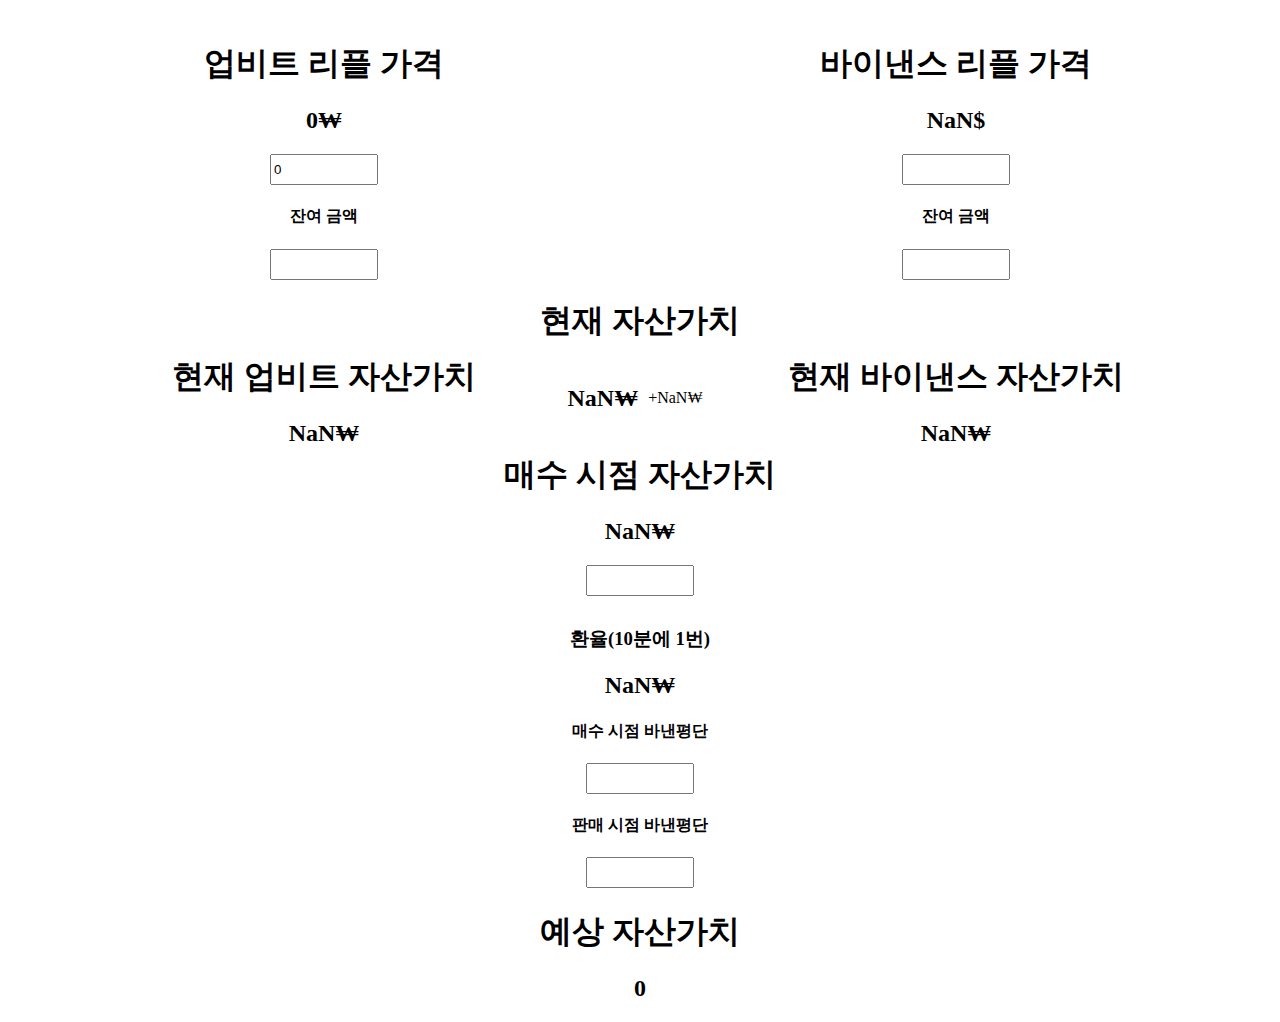
==== index.html @ 0f082248 "고도화" ====
<!DOCTYPE html>
<html lang="en">
<head>
  <meta charset="UTF-8">
  <meta name="viewport" content="width=device-width, initial-scale=1.0">
  <title>Document</title>
  <link rel="stylesheet" href="style.css" />
</head>
<body>
  <div class="top-container">
    <div class="my_upbit">
      <h1 id="upbitPriceTitle">업비트 리플 가격</h1>
      <h2 id="upbitPrice">0</h2>
      <div class="submitContainer">
        <input id="upbitInput" type="number" value = "0" />
        <h4 id="upbitDregsTitle">잔여 금액</h4>
        <input id=upbitDregsInput type="number" />
      </div>
    </div>
    <div class="my_binance">
      <h1 id="binancePriceTitle">바이낸스 리플 가격</h1>
      <h2 id="binancePrice">0</h2>
      <div class="submitContainer">
        <input id="binanceInput" type="number" />
        <h4 id="binanceDregsTitle">잔여 금액</h4>
        <input id=binanceDregsInput type="number" />
      </div>
    </div>
  </div>
  <div class="top-container">
    <div class="my_upbit">
      <h1 id="upbitValueTitle">현재 업비트 자산가치</h1>
      <h2 id="upbitValue"></h2>
    </div>
    <div class="my_binance">
      <h1 id="binanceValueTitle">현재 바이낸스 자산가치</h1>
      <h2 id="binanceValue">0</h2>
    </div>
  </div>
  <div class="top-container">
    <div class="my_upbit">
      <h1 id="currentValueTitle">현재 자산가치</h1>
      <div class="currentContainer">
        <h2 id="currentValue">0</h2>
        <p id = "benefit">11</p>
      </div>
        <h1 id="buyValueTitle">매수 시점 자산가치</h1>
        <h2 id="buyValue">0</h2>
        <input id=buyInput type="number" />
        <h3 id="ustdTitle">환율(10분에 1번)</h3>
        <h2 id="ustd">0</h2>
        <h4 id="sellBinanceTitle">매수 시점 바낸평단</h4>
        <input id=sellBinanceInput type="number" />
        <h4 id="buyBinanceTitle">판매 시점 바낸평단</h4>
        <input id=buyBinanceInput type="number" />
        <h1 id="expectationValueTitle">예상 자산가치</h1>
        <h2 id="expectationValue">0</h2>
    </div>
  </div>
  <script src="index.js"></script>
</body>
</html>
---- style.css ----
body {
  box-sizing: border-box;
}
.top-container {
  display: flex;
  width: 100%;
  height: 200px;
  justify-content: center;
  align-items: center;
  text-align: center;
  margin-top: 50px;
}
.my_upbit,
.my_binance {
  width: 50%;
}
input {
  width: 100px;
  height: 25px;
}
button {
  height: 30px;
}
.currentContainer {
  display: flex;
  justify-content: center;
  align-items: center;
  text-align: center;
}

#benefit {
  margin: 10px;
}

#ustdTitle {
  margin-top: 30px;
}
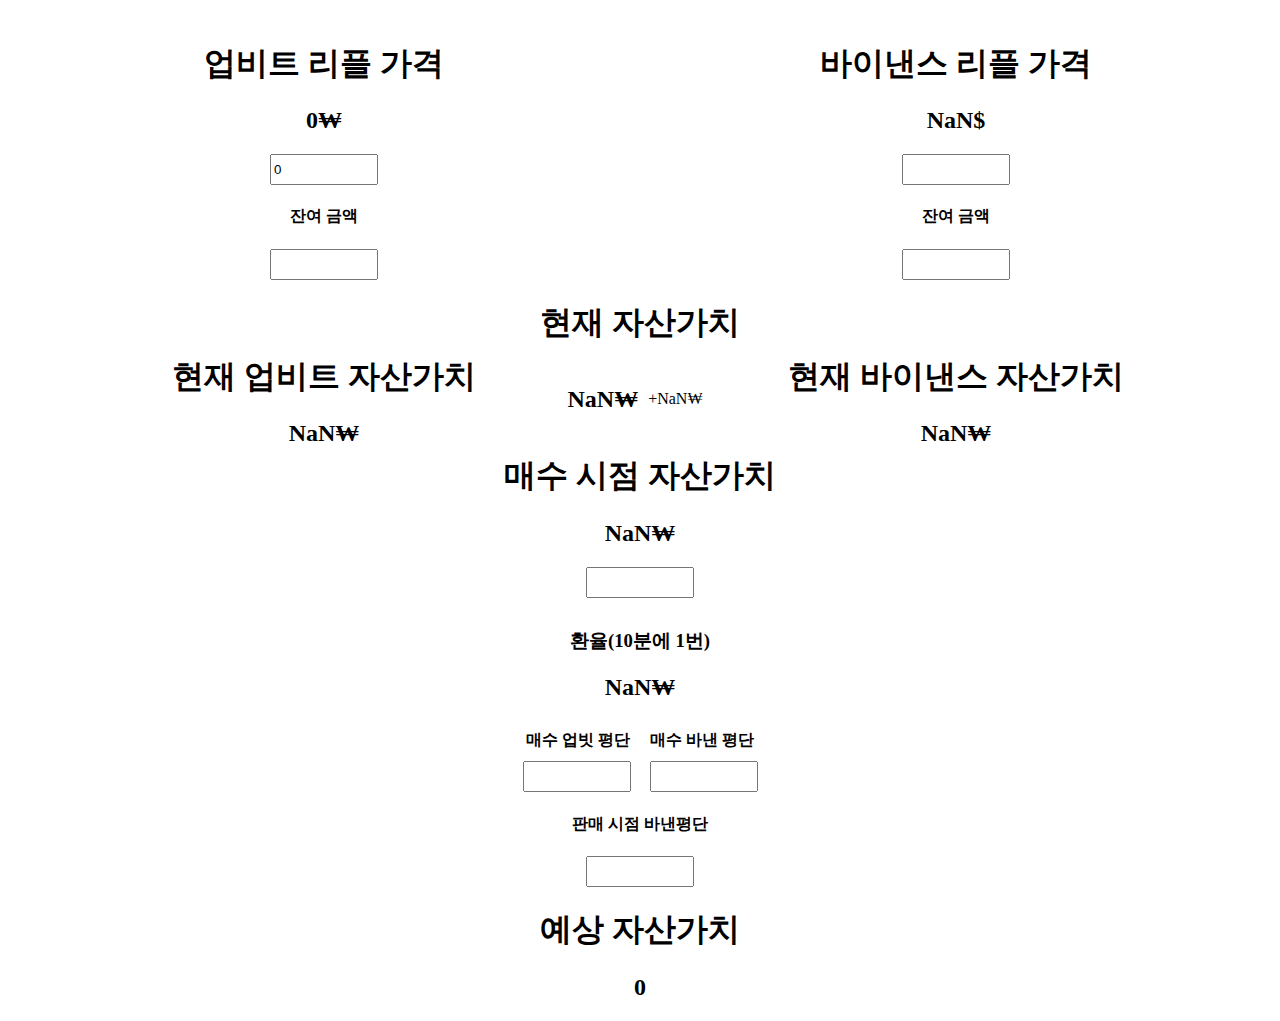
==== commit 069366bf: "매수시점자산가치 자동화" ====
--- a/index.html
+++ b/index.html
@@ -49,8 +49,14 @@
         <input id=buyInput type="number" />
         <h3 id="ustdTitle">환율(10분에 1번)</h3>
         <h2 id="ustd">0</h2>
-        <h4 id="sellBinanceTitle">매수 시점 바낸평단</h4>
-        <input id=sellBinanceInput type="number" />
+        <div class="currentContainer">
+          <h4 id="sellBinanceTitle">매수 업빗 평단</h4>
+          <h4 id="sellBinanceTitle">매수 바낸 평단</h4>  
+        </div>
+        <div>
+          <input id=sellUpbitInput type="number" />
+          <input id=sellBinanceInput type="number" />
+        </div>
         <h4 id="buyBinanceTitle">판매 시점 바낸평단</h4>
         <input id=buyBinanceInput type="number" />
         <h1 id="expectationValueTitle">예상 자산가치</h1>
--- a/style.css
+++ b/style.css
@@ -35,3 +35,10 @@
 #ustdTitle {
   margin-top: 30px;
 }
+
+#sellBinanceTitle {
+  margin: 10px;
+}
+#sellUpbitInput {
+  margin-right: 15px;
+}
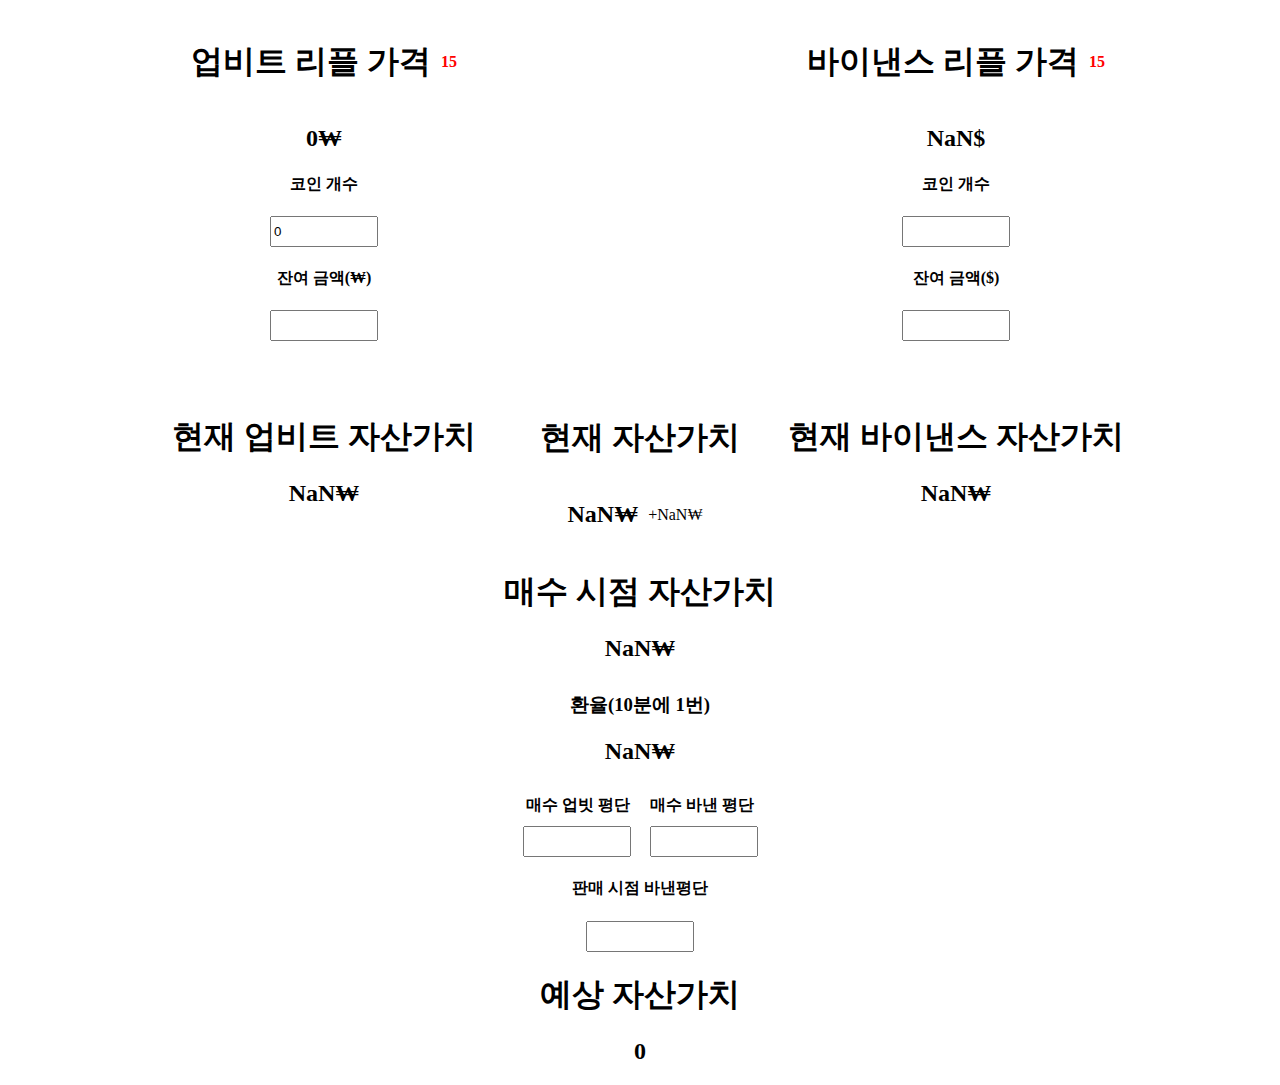
==== commit 7348d3fd: "타이머 추가" ====
--- a/index.html
+++ b/index.html
@@ -9,20 +9,28 @@
 <body>
   <div class="top-container">
     <div class="my_upbit">
-      <h1 id="upbitPriceTitle">업비트 리플 가격</h1>
+      <div class="currentContainer">
+        <h1 id="upbitPriceTitle">업비트 리플 가격</h1>
+        <span id="upbitPriceTimer" class="timer">15</span>
+      </div>
       <h2 id="upbitPrice">0</h2>
       <div class="submitContainer">
+        <h4 id="coinAmountTitle">코인 개수</h4>
         <input id="upbitInput" type="number" value = "0" />
-        <h4 id="upbitDregsTitle">잔여 금액</h4>
+        <h4 id="upbitDregsTitle">잔여 금액(₩)</h4>
         <input id=upbitDregsInput type="number" />
       </div>
     </div>
     <div class="my_binance">
-      <h1 id="binancePriceTitle">바이낸스 리플 가격</h1>
+      <div class="currentContainer">
+        <h1 id="binancePriceTitle">바이낸스 리플 가격</h1>
+        <span id="binancePriceTimer" class="timer">15</span>
+      </div>
       <h2 id="binancePrice">0</h2>
       <div class="submitContainer">
+        <h4 id="coinAmountTitle">코인 개수</h4>
         <input id="binanceInput" type="number" />
-        <h4 id="binanceDregsTitle">잔여 금액</h4>
+        <h4 id="binanceDregsTitle">잔여 금액($)</h4>
         <input id=binanceDregsInput type="number" />
       </div>
     </div>
@@ -46,7 +54,6 @@
       </div>
         <h1 id="buyValueTitle">매수 시점 자산가치</h1>
         <h2 id="buyValue">0</h2>
-        <input id=buyInput type="number" />
         <h3 id="ustdTitle">환율(10분에 1번)</h3>
         <h2 id="ustd">0</h2>
         <div class="currentContainer">
--- a/style.css
+++ b/style.css
@@ -8,7 +8,7 @@
   justify-content: center;
   align-items: center;
   text-align: center;
-  margin-top: 50px;
+  margin-top: 80px;
 }
 .my_upbit,
 .my_binance {
@@ -42,3 +42,9 @@
 #sellUpbitInput {
   margin-right: 15px;
 }
+
+.timer {
+  margin-left: 10px;
+  color: red;
+  font-weight: 700;
+}
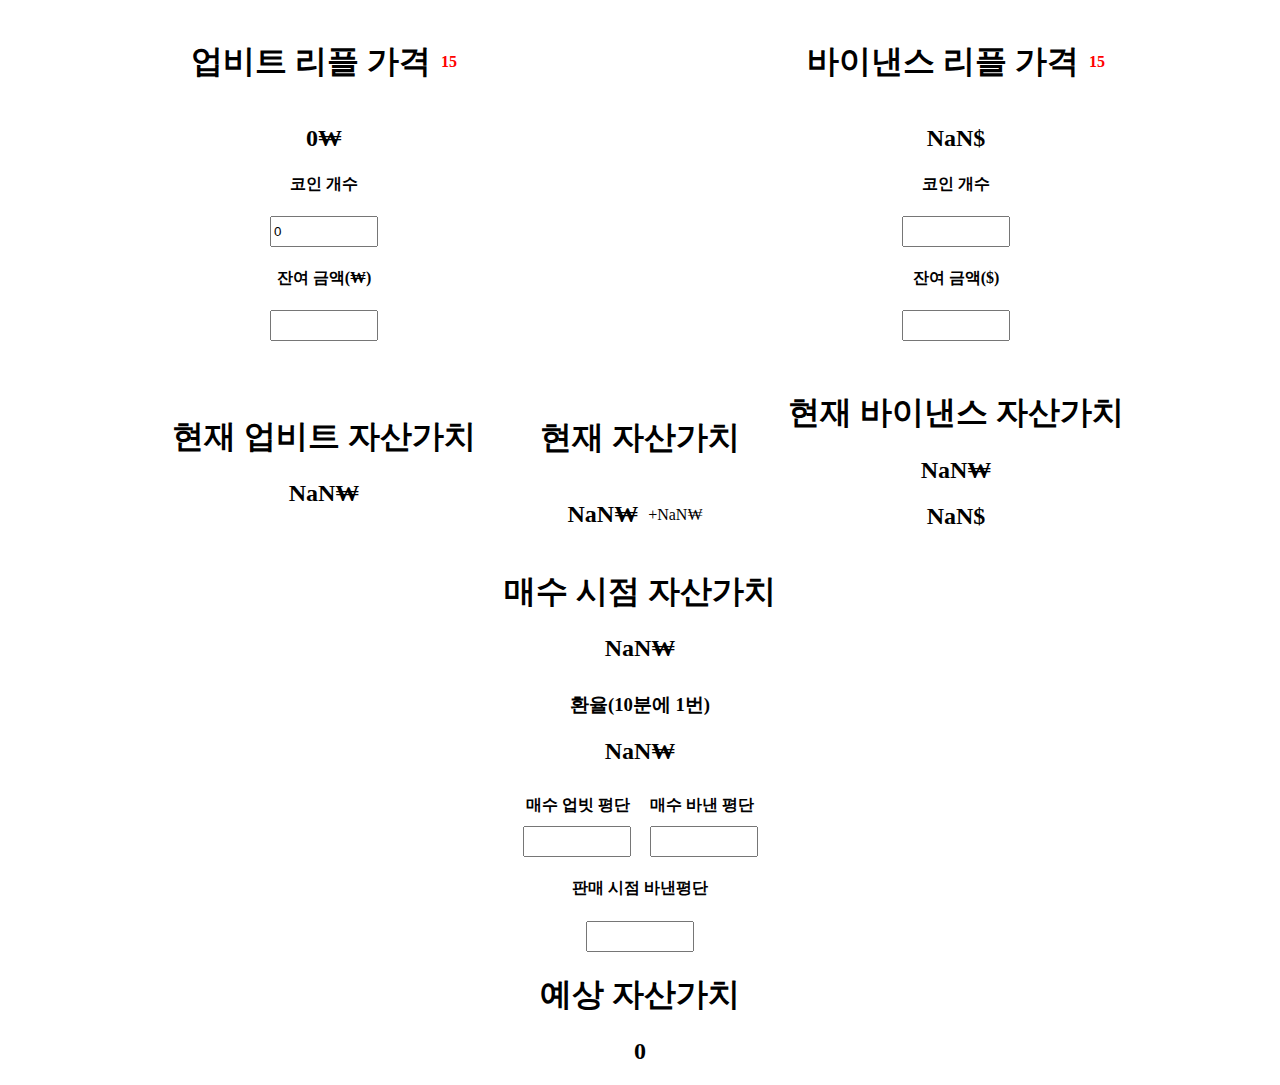
==== commit 8eb56fee: "리플가치 및 타이머 변경" ====
--- a/index.html
+++ b/index.html
@@ -43,6 +43,7 @@
     <div class="my_binance">
       <h1 id="binanceValueTitle">현재 바이낸스 자산가치</h1>
       <h2 id="binanceValue">0</h2>
+      <h2 id="binanceDalValue">0</h2>
     </div>
   </div>
   <div class="top-container">
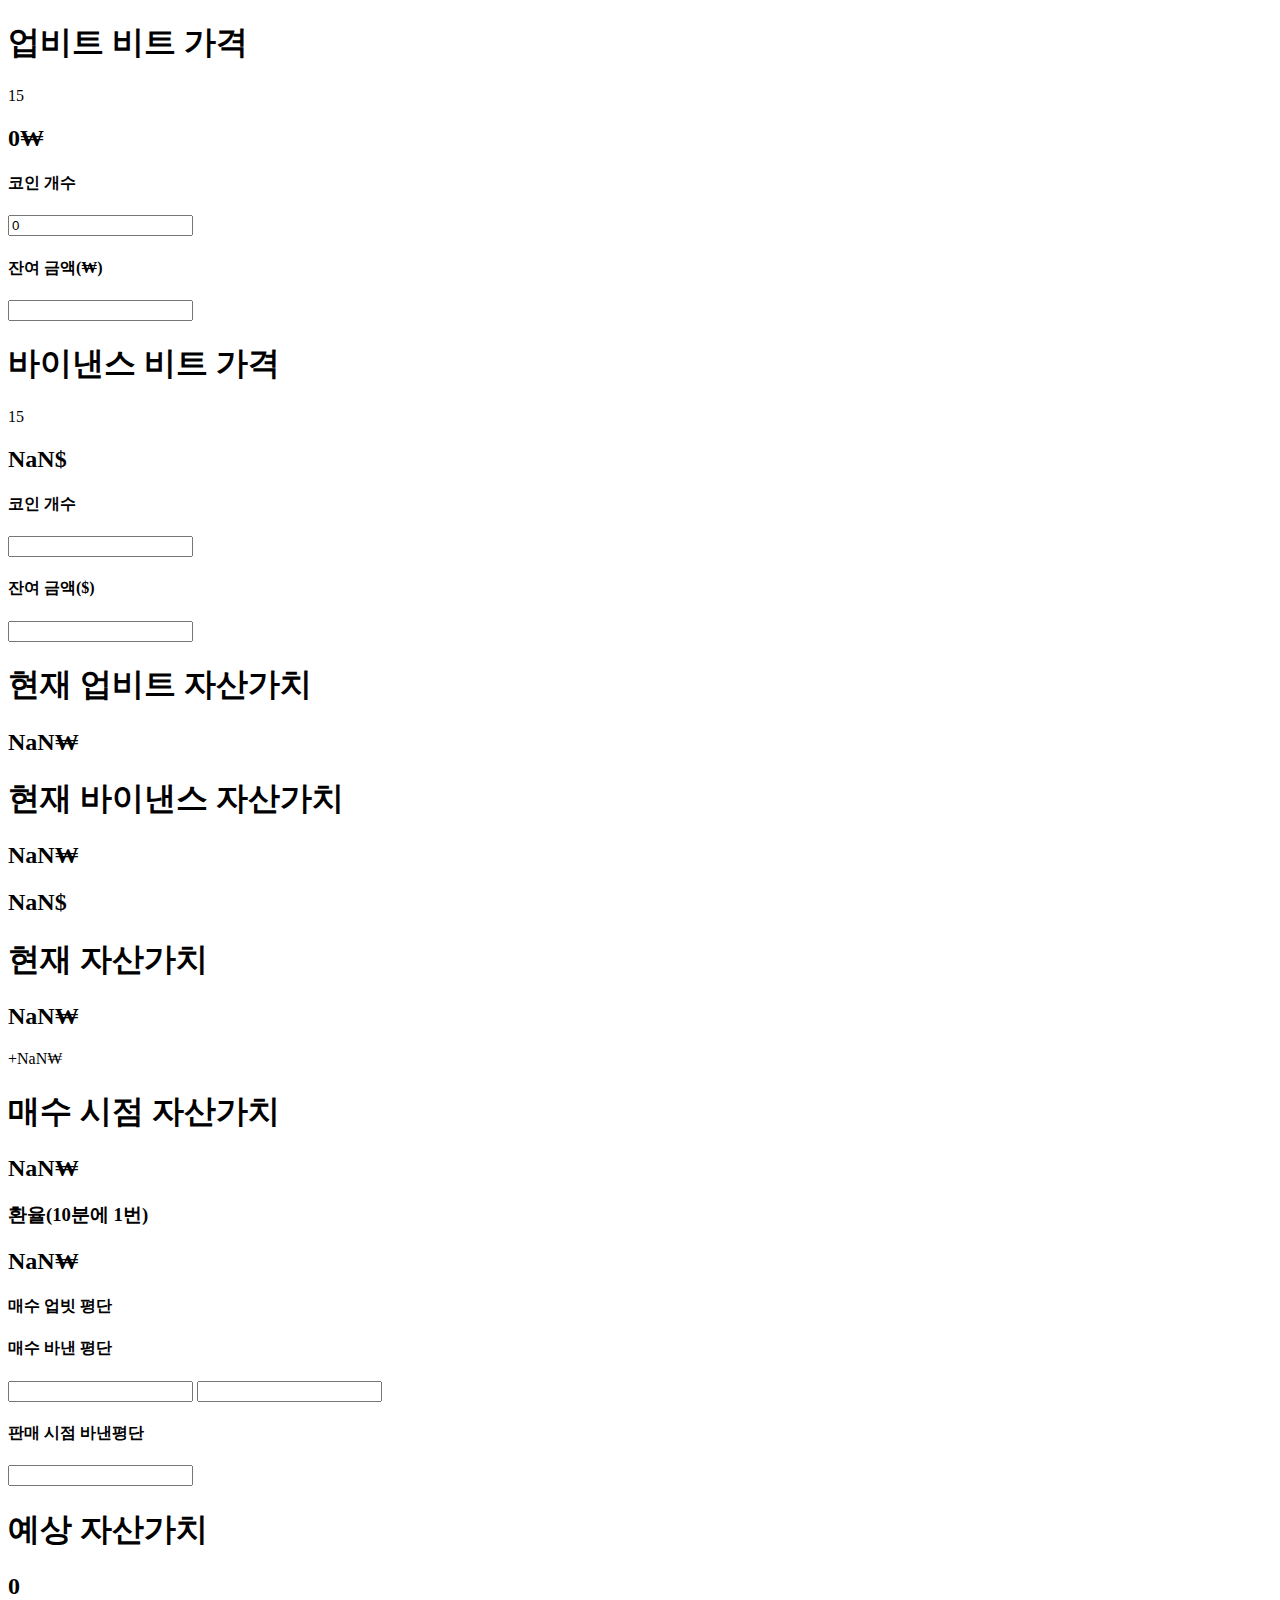
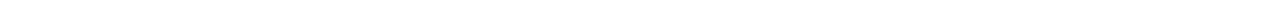
==== commit 5801c5fd: "BTC" ====
--- a/index.html
+++ b/index.html
@@ -10,7 +10,7 @@
   <div class="top-container">
     <div class="my_upbit">
       <div class="currentContainer">
-        <h1 id="upbitPriceTitle">업비트 리플 가격</h1>
+        <h1 id="upbitPriceTitle">업비트 비트 가격</h1>
         <span id="upbitPriceTimer" class="timer">15</span>
       </div>
       <h2 id="upbitPrice">0</h2>
@@ -23,7 +23,7 @@
     </div>
     <div class="my_binance">
       <div class="currentContainer">
-        <h1 id="binancePriceTitle">바이낸스 리플 가격</h1>
+        <h1 id="binancePriceTitle">바이낸스 비트 가격</h1>
         <span id="binancePriceTimer" class="timer">15</span>
       </div>
       <h2 id="binancePrice">0</h2>
--- a/style.css
+++ b/style.css
@@ -1,50 +1,18 @@
 body {
   box-sizing: border-box;
 }
-.top-container {
-  display: flex;
-  width: 100%;
-  height: 200px;
-  justify-content: center;
-  align-items: center;
-  text-align: center;
-  margin-top: 80px;
+ul {
+  list-style: none;
 }
-.my_upbit,
-.my_binance {
-  width: 50%;
-}
-input {
-  width: 100px;
-  height: 25px;
-}
-button {
-  height: 30px;
-}
-.currentContainer {
+.container {
   display: flex;
   justify-content: center;
   align-items: center;
-  text-align: center;
 }
-
-#benefit {
-  margin: 10px;
+.column {
+  width: 40%;
+  margin: 30px;
+  display: flex;
+  flex-direction: column;
+  justify-content: center;
 }
-
-#ustdTitle {
-  margin-top: 30px;
-}
-
-#sellBinanceTitle {
-  margin: 10px;
-}
-#sellUpbitInput {
-  margin-right: 15px;
-}
-
-.timer {
-  margin-left: 10px;
-  color: red;
-  font-weight: 700;
-}
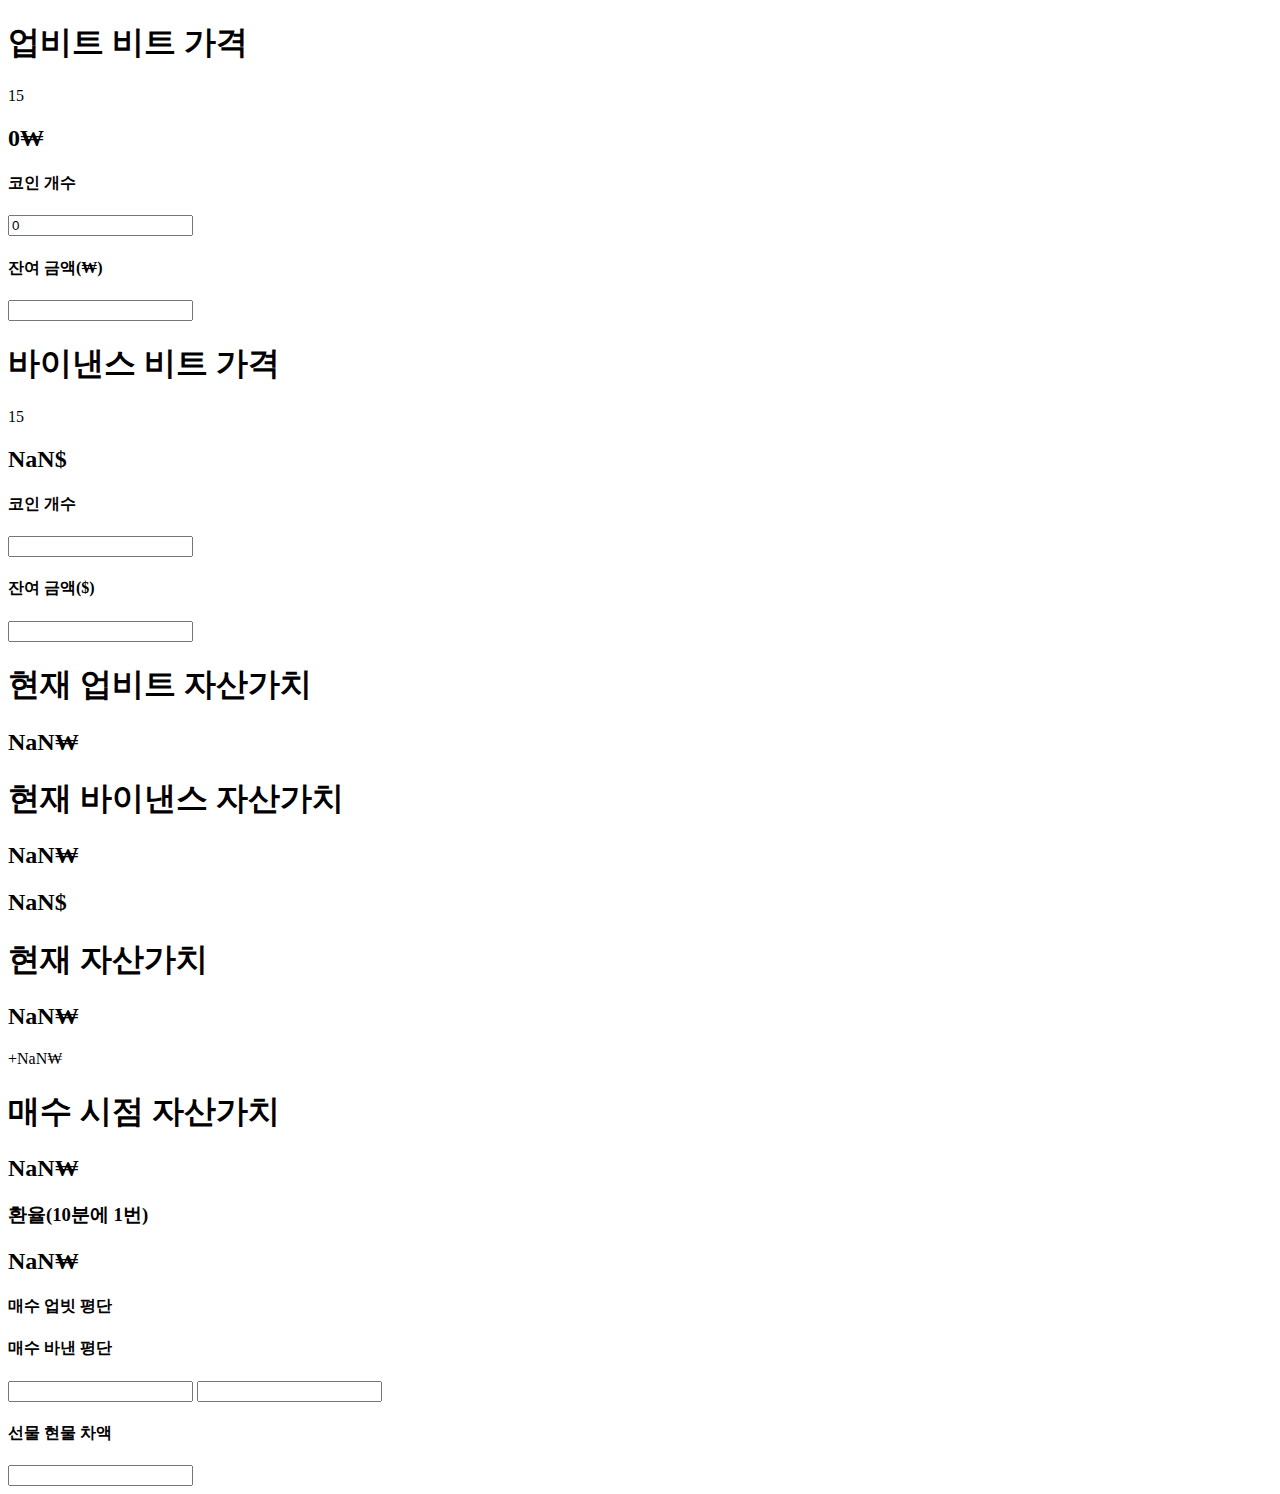
==== commit 3670c300: "e" ====
--- a/index.html
+++ b/index.html
@@ -65,10 +65,8 @@
           <input id=sellUpbitInput type="number" />
           <input id=sellBinanceInput type="number" />
         </div>
-        <h4 id="buyBinanceTitle">판매 시점 바낸평단</h4>
+        <h4 id="buyBinanceTitle">선물 현물 차액</h4>
         <input id=buyBinanceInput type="number" />
-        <h1 id="expectationValueTitle">예상 자산가치</h1>
-        <h2 id="expectationValue">0</h2>
     </div>
   </div>
   <script src="index.js"></script>
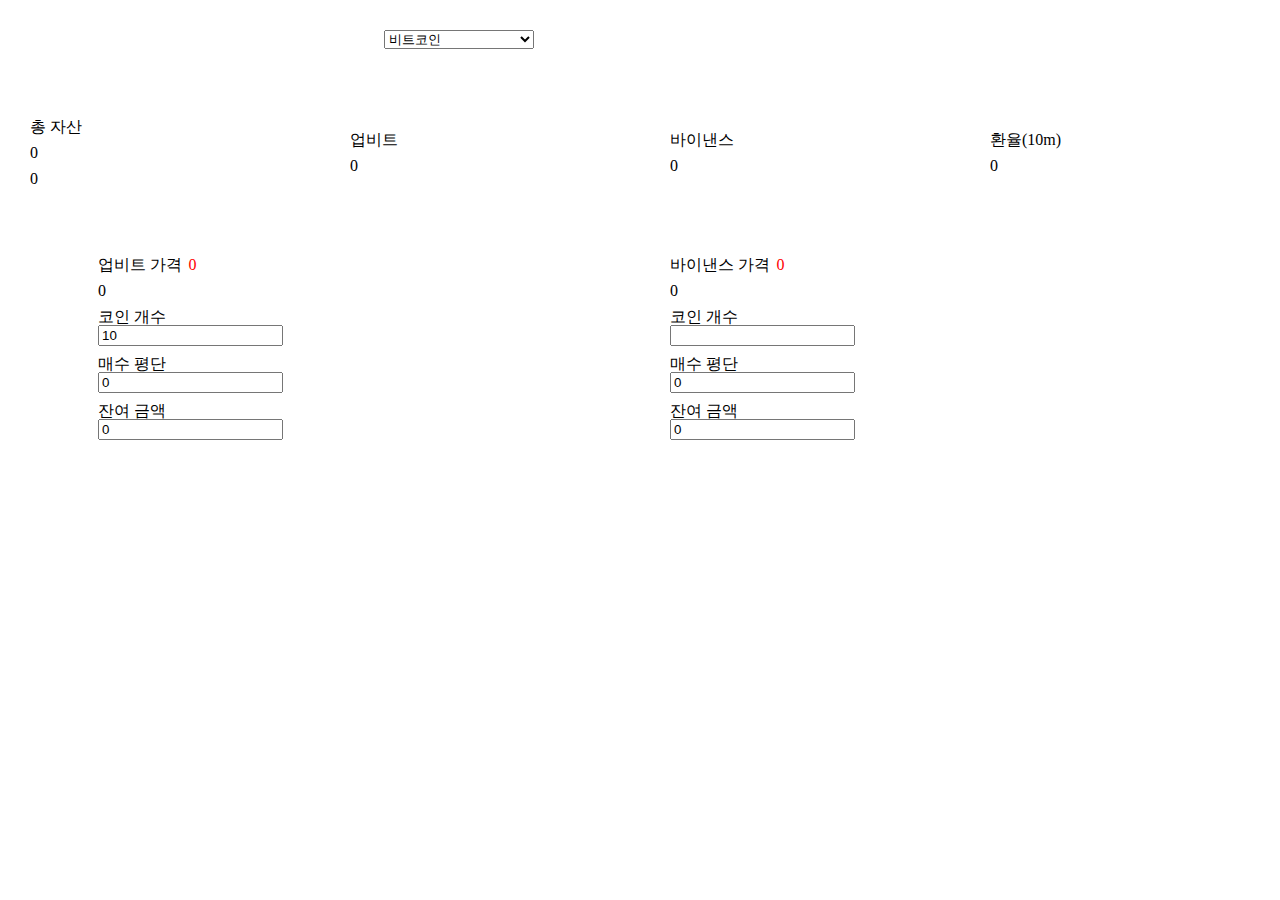
==== commit 6e1eb74c: "fundingTrading2.0" ====
--- a/index.html
+++ b/index.html
@@ -1,74 +1,105 @@
 <!DOCTYPE html>
 <html lang="en">
+
 <head>
   <meta charset="UTF-8">
   <meta name="viewport" content="width=device-width, initial-scale=1.0">
   <title>Document</title>
-  <link rel="stylesheet" href="style.css" />
+  <link rel="stylesheet" href="src/style.css" />
+  <link rel="stylesheet" href="src/reset.css" />
+  <style>
+    p {
+      margin-top: 10px;
+    }
+  </style>
 </head>
+
 <body>
-  <div class="top-container">
-    <div class="my_upbit">
-      <div class="currentContainer">
-        <h1 id="upbitPriceTitle">업비트 비트 가격</h1>
-        <span id="upbitPriceTimer" class="timer">15</span>
-      </div>
-      <h2 id="upbitPrice">0</h2>
-      <div class="submitContainer">
-        <h4 id="coinAmountTitle">코인 개수</h4>
-        <input id="upbitInput" type="number" value = "0" />
-        <h4 id="upbitDregsTitle">잔여 금액(₩)</h4>
-        <input id=upbitDregsInput type="number" />
-      </div>
-    </div>
-    <div class="my_binance">
-      <div class="currentContainer">
-        <h1 id="binancePriceTitle">바이낸스 비트 가격</h1>
-        <span id="binancePriceTimer" class="timer">15</span>
-      </div>
-      <h2 id="binancePrice">0</h2>
-      <div class="submitContainer">
-        <h4 id="coinAmountTitle">코인 개수</h4>
-        <input id="binanceInput" type="number" />
-        <h4 id="binanceDregsTitle">잔여 금액($)</h4>
-        <input id=binanceDregsInput type="number" />
+  <div class="middle-container container">
+    <div class="selectCoin column">
+      <div class="titleContainer">
+          <select name="coinChoice" class="coinChoice" onchange="settingCoin()">
+            <option value="BTC" selected>비트코인</option>
+            <option value="XRP">리플</option>
+            <option value="ETH">이더리움</option>
+          </select>
       </div>
     </div>
   </div>
-  <div class="top-container">
-    <div class="my_upbit">
-      <h1 id="upbitValueTitle">현재 업비트 자산가치</h1>
-      <h2 id="upbitValue"></h2>
+  <div class="top-container container">
+    <div class="binance_value column">
+      <div class="titleContainer">
+        <p id="totalValueTitle" class="title">총 자산</p>
+        <p id="totalValue" class="coin_value">0</p>
+        <p id="benefitValue" class="coin_value">0</p>
+      </div>
     </div>
-    <div class="my_binance">
-      <h1 id="binanceValueTitle">현재 바이낸스 자산가치</h1>
-      <h2 id="binanceValue">0</h2>
-      <h2 id="binanceDalValue">0</h2>
+    <div class="upbit_value column">
+      <div class="titleContainer">
+        <p id="upbitValueTitle" class="title">업비트</p>
+        <p id="upbitValue" class="coin_value">0</p>
+      </div>
+    </div>
+    <div class="binance_value column">
+      <div class="titleContainer">
+        <p id="binanceValueTitle" class="title">바이낸스</p>
+        <p id="binanceValue" class="coin_value">0</p>
+      </div>
+    </div>
+    <div class="exchange column">
+      <div class="titleContainer">
+        <p id="exchangeValueTitle" class="title">환율(10m)</p>
+        <p id="exchangeValue" class="coin_value">0</p>
+      </div>
     </div>
   </div>
-  <div class="top-container">
-    <div class="my_upbit">
-      <h1 id="currentValueTitle">현재 자산가치</h1>
-      <div class="currentContainer">
-        <h2 id="currentValue">0</h2>
-        <p id = "benefit">11</p>
+  <div class="middle-container container">
+    <div class="my_upbit column">
+      <div class="titleContainer">
+        <p id="upbitPriceTitle" class="title">업비트 가격<span class="upbitTimer timer">0</span></p>
+        <p id="upbitPrice" class="coin_price">0</p>
       </div>
-        <h1 id="buyValueTitle">매수 시점 자산가치</h1>
-        <h2 id="buyValue">0</h2>
-        <h3 id="ustdTitle">환율(10분에 1번)</h3>
-        <h2 id="ustd">0</h2>
-        <div class="currentContainer">
-          <h4 id="sellBinanceTitle">매수 업빗 평단</h4>
-          <h4 id="sellBinanceTitle">매수 바낸 평단</h4>  
-        </div>
-        <div>
-          <input id=sellUpbitInput type="number" />
-          <input id=sellBinanceInput type="number" />
-        </div>
-        <h4 id="buyBinanceTitle">선물 현물 차액</h4>
-        <input id=buyBinanceInput type="number" />
+      <div class="InputContainer">
+        <ul>
+          <li>
+            <p>코인 개수</p>
+            <input id="upbitInput" type="number" value="10" />
+          </li>
+          <li>
+            <p>매수 평단</p>
+            <input id="sellUpbitInput" type="number" value="0" />
+          </li>
+          <li>
+            <p id="upbitDregsTitle">잔여 금액</p>
+            <input id=upbitDregsInput type="number" value="0" />
+          </li>
+        </ul>
+      </div>
+    </div>
+    <div class="my_binance column">
+      <div class="titleContainer">
+        <p id="binancePriceTitle" class="title">바이낸스 가격<span class="binanceTimer timer">0</span></p>
+        <p id="binancePrice" class="coin_price">0</p>
+      </div>
+      <div class="InputContainer">
+        <ul>
+          <li>
+            <p>코인 개수</p>
+            <input id="binanceInput" type="number" />
+          </li>
+          <li>
+            <p>매수 평단</p>
+            <input id="sellBinanceInput" type="number" value="0" />
+          </li>
+          <li>
+            <p id="binanceDregsTitle">잔여 금액</p>
+            <input id=binanceDregsInput type="number" value="0" />
+          </li>
+        </ul>
+      </div>
     </div>
   </div>
-  <script src="index.js"></script>
+  <script src="src/index.js"></script>
 </body>
+
 </html>--- a/src/style.css
+++ b/src/style.css
@@ -0,0 +1,28 @@
+body {
+  box-sizing: border-box;
+}
+ul {
+  list-style: none;
+}
+p {
+  margin-bottom: 3vw;
+}
+.container {
+  display: flex;
+  justify-content: center;
+  align-items: center;
+}
+.column {
+  width: 40%;
+  margin: 30px;
+  display: flex;
+  flex-direction: column;
+  justify-content: center;
+}
+.timer {
+  margin-left: 0.5vw;
+  color: red;
+}
+.coinChoice {
+  width: 150px;
+}
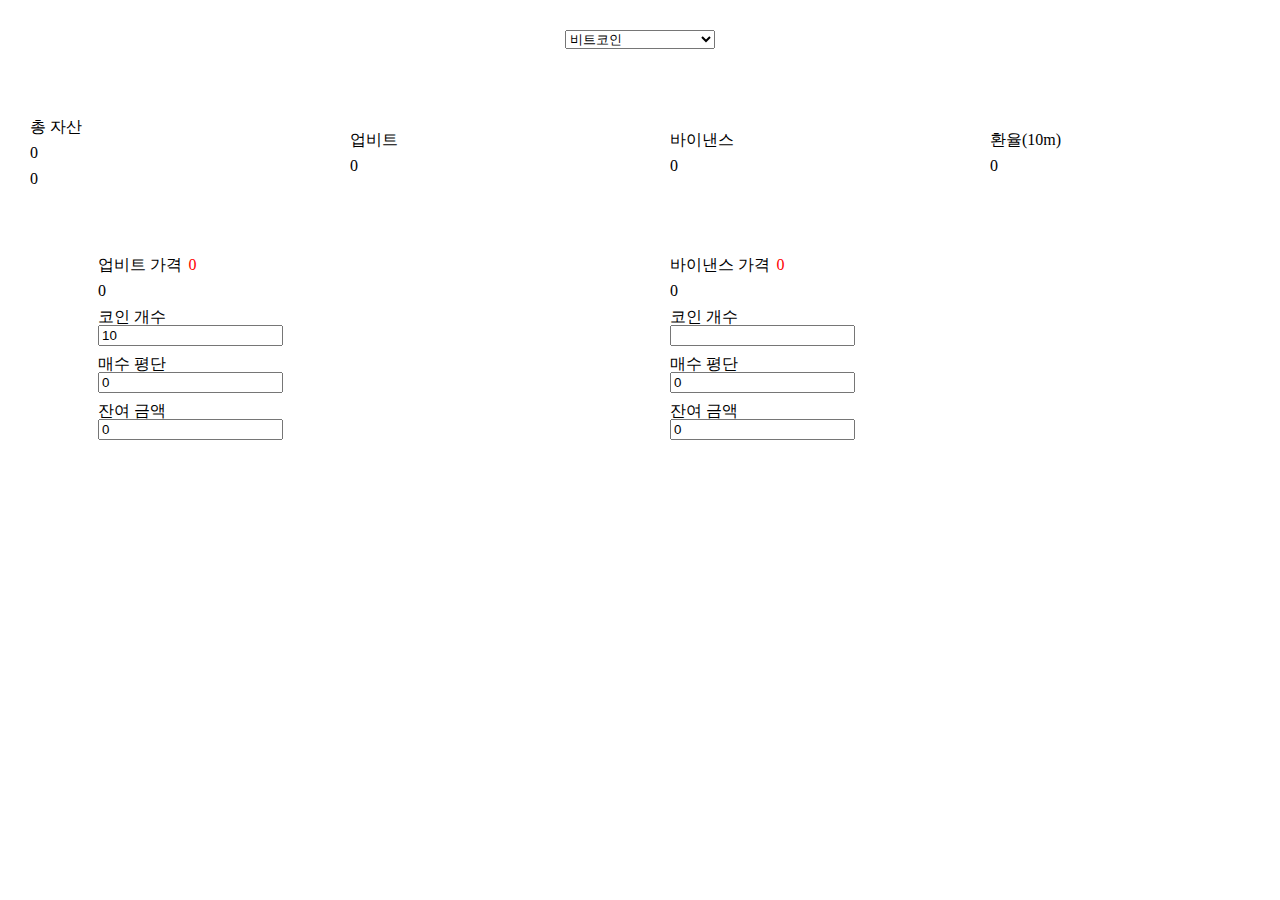
==== commit f70dcb1b: "center" ====
--- a/index.html
+++ b/index.html
@@ -17,7 +17,7 @@
 <body>
   <div class="middle-container container">
     <div class="selectCoin column">
-      <div class="titleContainer">
+      <div class="titleContainer coinSelecterContainer">
           <select name="coinChoice" class="coinChoice" onchange="settingCoin()">
             <option value="BTC" selected>비트코인</option>
             <option value="XRP">리플</option>
--- a/src/style.css
+++ b/src/style.css
@@ -26,3 +26,8 @@
 .coinChoice {
   width: 150px;
 }
+
+.coinSelecterContainer {
+  display: flex;
+  justify-content: center;
+}
